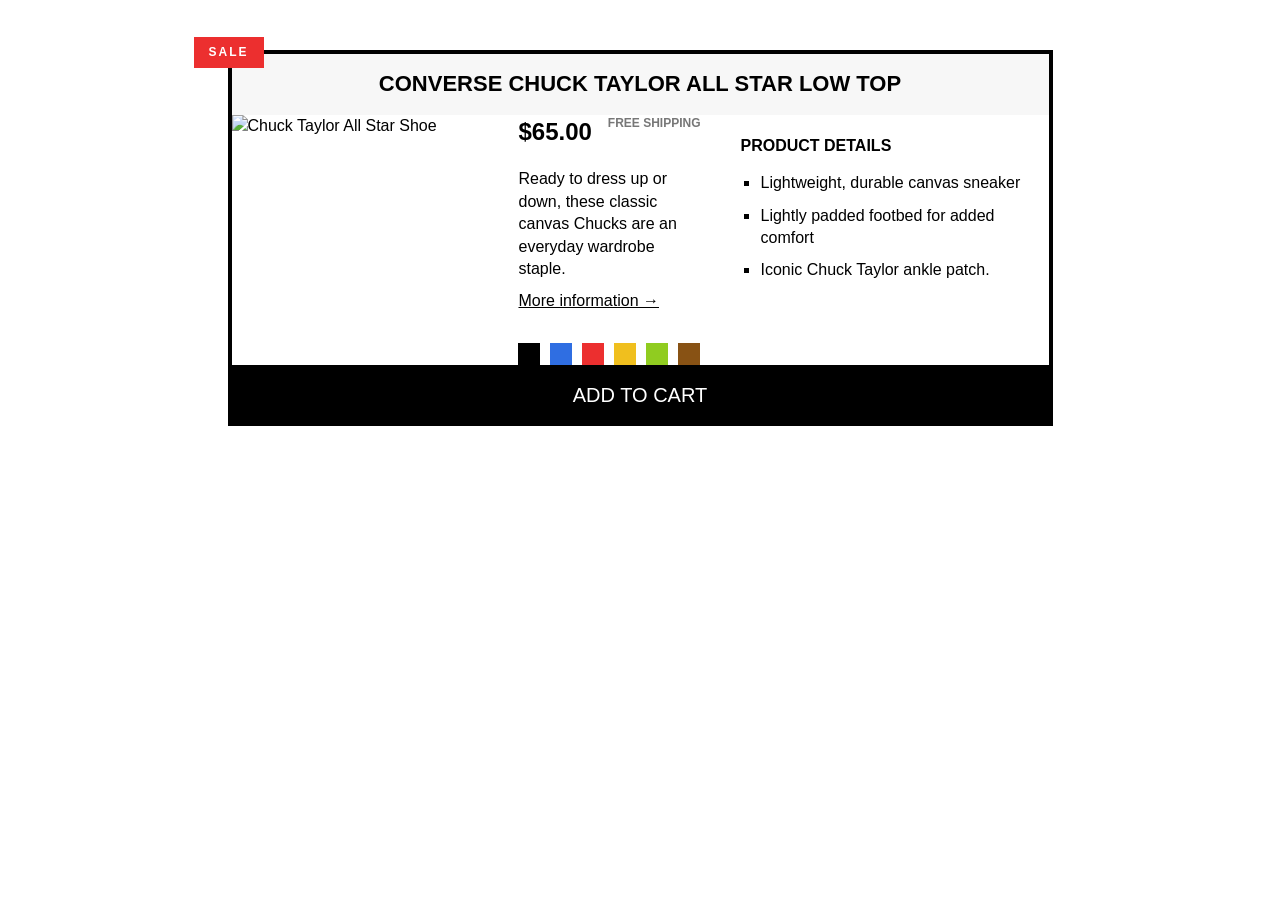
==== convers/index.html @ e1bf07a5 "ファイル名変更と整理" ====
<!DOCTYPE html>
<html lang="en">
  <head>
    <meta charset="UTF-8" />
    <meta name="viewport" content="width=device-width, initial-scale=1.0" />
    <title>Document</title>
    <link rel="stylesheet" href="style.css" />
  </head>

  <body>
    <div class="product">
      <h2 class="product-title">Converse Chuck Taylor All Star Low Top</h2>
      <div class="container">

        <img
        src="https://i.imgur.com/ZrTU3VK.jpeg"
        alt="Chuck Taylor All Star Shoe"
        height="250"
        width="250"
        class="product-img"
        />
        
        
        <div class="product-info">
          <div class="product-price">

            <p class="price"><strong>$65.00</strong></p>
            <p class="shipping">Free shipping</p>
          </div>
          <p class="sale">Sale</p>
          
          
          
          <p class="product-description">
            Ready to dress up or down, these classic canvas Chucks are an everyday
            wardrobe staple.
          </p>
          <a href="https://converse.com" target="_blank" class="more-info"
          >More information &rarr;</a
          >
          
          
          <div class="product-color">
            <div class="color"></div>
            <div class="color color-blue"></div>
            <div class="color color-red"></div>
            <div class="color color-yellow"></div>
            <div class="color color-green"></div>
            <div class="color color-brown"></div>
          </div>
        </div>  
        
        
        
        <div class="third">
          
          <h3 class="details-title">Product details</h3>
          <ul class="details-list">
            <li>Lightweight, durable canvas sneaker</li>
            <li>Lightly padded footbed for added comfort</li>
            <li>Iconic Chuck Taylor ankle patch.</li>
          </ul>
        </div>
          
        </div>
        <button class="add-cart">Add to cart</button>
      </article>
    </body>
    </html>
---- convers/style.css ----
* {
  margin: 0;
  padding: 0;
  box-sizing: border-box;
}

body {
  font-family: sans-serif;
  line-height: 1.4;
}
.container {
  display: flex;
  gap: 40px;
}
.product-img {
  float: left;
}

/* PRODUCT */
.product {
  border: 4px solid black;
  width: 825px;
  margin: 50px auto;
  position: relative;
}

.product-title {
  text-align: center;
  font-size: 22px;
  text-transform: uppercase;
  background-color: #f7f7f7;
  padding: 15px;
  flex: 1;
}
.product-price {
  display: flex;
  justify-content: space-between;
  align-content: center;
  margin-bottom: 20px;
}
/* PRODUCT INFORMATION */
.price {
  font-size: 24px;
}
/*(825-8-250-80)/2 container:width825px 残りの2つのボックスのボーダー8本、靴の画像の横幅250px、指示された余白40px×2*/
.product-info {
  flex: 1;
}

.shipping {
  font-size: 12px;
  text-transform: uppercase;
  font-weight: bold;
  color: #777;
}

.product-description {
  margin-bottom: 10px;
}

.sale {
  background-color: #ec2f2f;
  color: #fff;
  font-size: 12px;
  text-transform: uppercase;
  font-weight: bold;
  letter-spacing: 2px;
  padding: 7px 15px;
  display: inline-block;
  position: absolute;
  top: -17px;
  left: -38px;

  /*   width: 40px;
  text-align: center; */
}

.more-info:link,
.more-info:visited {
  color: black;
  margin-bottom: 30px;
  display: inline-block;
}

.more-info:hover,
.more-info:active {
  text-decoration: none;
}
.product-color {
  display: flex;
  gap: 10px;
}
.color {
  background-color: #000;
  height: 22px;
  width: 22px;
}

.color-blue {
  background-color: #2f6ee2;
}
.color-red {
  background-color: #ec2f2f;
}
.color-yellow {
  background-color: #f0bf1e;
}
.color-green {
  background-color: #90cc20;
}
.color-brown {
  background-color: #885214;
}

/* PRODUCT DETAILS */

.third {
  margin-top: 20px;
}
.details-title {
  text-transform: uppercase;
  font-size: 16px;
  margin-bottom: 15px;
}

.details-list {
  list-style: square;
  margin-left: 20px;
}

.details-list li {
  margin-bottom: 10px;
}

/* BUTTON */
.add-cart {
  background-color: #000;
  border: none;
  color: #fff;
  font-size: 20px;
  text-transform: uppercase;
  cursor: pointer;
  padding: 15px;
  width: 100%;
  border-top: 4px solid black;
}

.add-cart:hover {
  color: #000;
  background-color: #fff;
}

/* .product-description {
  float: left; */

/* .price {
  float: right;
} */

/* .shipping {
  float: right;
} */
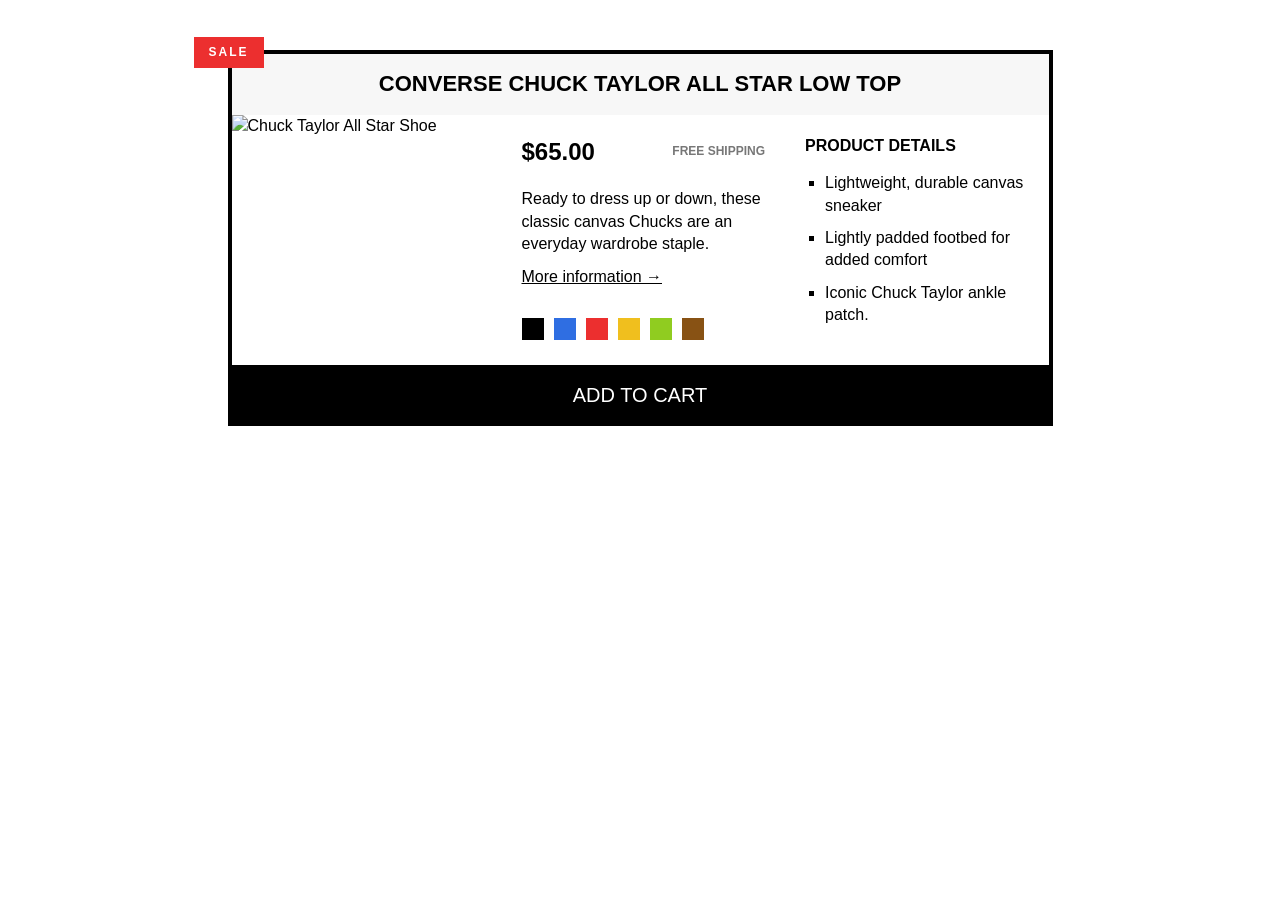
==== commit d24fe93c: "DAY6 CSSgridの練習(学習用)" ====
--- a/convers/index.html
+++ b/convers/index.html
@@ -3,67 +3,53 @@
   <head>
     <meta charset="UTF-8" />
     <meta name="viewport" content="width=device-width, initial-scale=1.0" />
+    <link rel="stylesheet" href="style.css" />
     <title>Document</title>
-    <link rel="stylesheet" href="style.css" />
   </head>
-
   <body>
-    <div class="product">
+    <article class="product">
       <h2 class="product-title">Converse Chuck Taylor All Star Low Top</h2>
-      <div class="container">
-
-        <img
+      <img
         src="https://i.imgur.com/ZrTU3VK.jpeg"
         alt="Chuck Taylor All Star Shoe"
         height="250"
         width="250"
         class="product-img"
-        />
-        
-        
-        <div class="product-info">
-          <div class="product-price">
+      />
+      <div class="product-info">
+        <div class="product-price">
+          <p class="price"><strong>$65.00</strong></p>
+          <p class="shipping">Free shipping</p>
+        </div>
+        <p class="sale">Sale</p>
 
-            <p class="price"><strong>$65.00</strong></p>
-            <p class="shipping">Free shipping</p>
-          </div>
-          <p class="sale">Sale</p>
-          
-          
-          
-          <p class="product-description">
-            Ready to dress up or down, these classic canvas Chucks are an everyday
-            wardrobe staple.
-          </p>
-          <a href="https://converse.com" target="_blank" class="more-info"
+        <p class="product-description">
+          Ready to dress up or down, these classic canvas Chucks are an everyday
+          wardrobe staple.
+        </p>
+        <a href="https://converse.com" target="_blank" class="more-info"
           >More information &rarr;</a
-          >
-          
-          
-          <div class="product-color">
-            <div class="color"></div>
-            <div class="color color-blue"></div>
-            <div class="color color-red"></div>
-            <div class="color color-yellow"></div>
-            <div class="color color-green"></div>
-            <div class="color color-brown"></div>
-          </div>
-        </div>  
-        
-        
-        
-        <div class="third">
-          
-          <h3 class="details-title">Product details</h3>
-          <ul class="details-list">
-            <li>Lightweight, durable canvas sneaker</li>
-            <li>Lightly padded footbed for added comfort</li>
-            <li>Iconic Chuck Taylor ankle patch.</li>
-          </ul>
+        >
+
+        <div class="product-colors">
+          <div class="color"></div>
+          <div class="color color-blue"></div>
+          <div class="color color-red"></div>
+          <div class="color color-yellow"></div>
+          <div class="color color-green"></div>
+          <div class="color color-brown"></div>
         </div>
-          
-        </div>
-        <button class="add-cart">Add to cart</button>
-      </article>
-    </body>
-    </html>
+      </div>
+
+      <div class="product-details">
+        <h3 class="details-title">Product details</h3>
+        <ul class="details-list">
+          <li>Lightweight, durable canvas sneaker</li>
+          <li>Lightly padded footbed for added comfort</li>
+          <li>Iconic Chuck Taylor ankle patch.</li>
+        </ul>
+      </div>
+      <button class="add-cart">Add to cart</button>
+    </article>
+  </body>
+</html>
--- a/convers/style.css
+++ b/convers/style.css
@@ -8,12 +8,8 @@
   font-family: sans-serif;
   line-height: 1.4;
 }
-.container {
-  display: flex;
-  gap: 40px;
-}
+
 .product-img {
-  float: left;
 }
 
 /* PRODUCT */
@@ -22,6 +18,10 @@
   width: 825px;
   margin: 50px auto;
   position: relative;
+
+  display: grid;
+  grid-template-columns: 250px 1fr 1fr;
+  column-gap: 40px;
 }
 
 .product-title {
@@ -30,21 +30,26 @@
   text-transform: uppercase;
   background-color: #f7f7f7;
   padding: 15px;
+  grid-column: 1 / -1;
+}
+
+/* PRODUCT INFORMATION */
+.product-info {
+  /*  (825 - 8 - 250 - 80) / 2  */
+  /*   width: 243px; */
   flex: 1;
+  margin-top: 20px;
 }
+
 .product-price {
   display: flex;
   justify-content: space-between;
-  align-content: center;
+  align-items: center;
   margin-bottom: 20px;
 }
-/* PRODUCT INFORMATION */
+
 .price {
   font-size: 24px;
-}
-/*(825-8-250-80)/2 container:width825px 残りの2つのボックスのボーダー8本、靴の画像の横幅250px、指示された余白40px×2*/
-.product-info {
-  flex: 1;
 }
 
 .shipping {
@@ -52,10 +57,6 @@
   text-transform: uppercase;
   font-weight: bold;
   color: #777;
-}
-
-.product-description {
-  margin-bottom: 10px;
 }
 
 .sale {
@@ -75,6 +76,10 @@
   text-align: center; */
 }
 
+.product-description {
+  margin-bottom: 10px;
+}
+
 .more-info:link,
 .more-info:visited {
   color: black;
@@ -86,10 +91,12 @@
 .more-info:active {
   text-decoration: none;
 }
-.product-color {
+
+.product-colors {
   display: flex;
   gap: 10px;
 }
+
 .color {
   background-color: #000;
   height: 22px;
@@ -113,10 +120,12 @@
 }
 
 /* PRODUCT DETAILS */
+.product-details {
+  /*   width: 243px; */
+  margin-top: 20px;
+  flex: 1;
+}
 
-.third {
-  margin-top: 20px;
-}
 .details-title {
   text-transform: uppercase;
   font-size: 16px;
@@ -143,20 +152,10 @@
   padding: 15px;
   width: 100%;
   border-top: 4px solid black;
+  grid-column: 1 / -1;
 }
 
 .add-cart:hover {
   color: #000;
   background-color: #fff;
 }
-
-/* .product-description {
-  float: left; */
-
-/* .price {
-  float: right;
-} */
-
-/* .shipping {
-  float: right;
-} */
